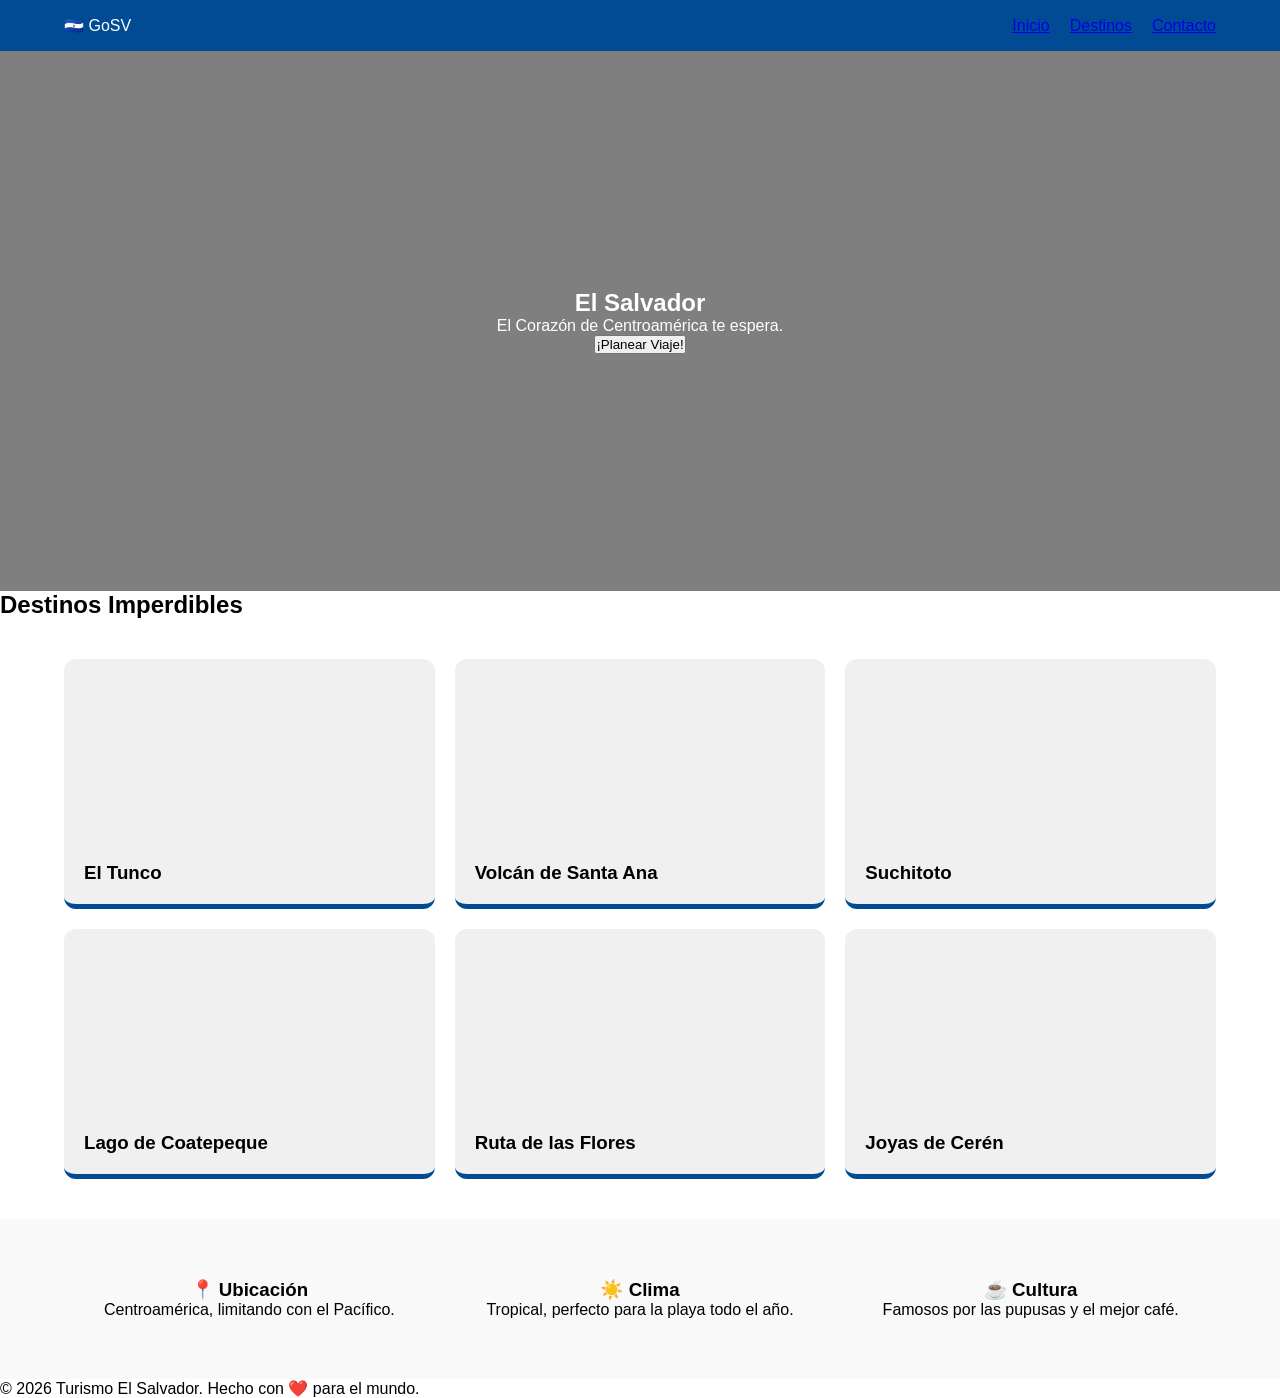
==== index.html @ c71702cb "Add files via upload" ====
<!DOCTYPE html>
<html lang="es">
<head>
    <meta charset="UTF-8">
    <meta name="viewport" content="width=device-width, initial-scale=1.0">
    <title>Explora El Salvador | Turismo</title>
    <link rel="stylesheet" href="style.css">
</head>
<body>
    <header class="navbar">
        <div class="logo">🇸🇻 GoSV</div>
        <nav>
            <ul class="nav-links">
                <li><a href="#">Inicio</a></li>
                <li><a href="#">Destinos</a></li>
                <li><a href="#">Contacto</a></li>
            </ul>
        </nav>
    </header>

    <section class="hero">
        <div class="hero-content">
            <h1>El Salvador</h1>
            <p>El Corazón de Centroamérica te espera.</p>
            <button id="btn-alerta">¡Planear Viaje!</button>
        </div>
    </section>

    <section class="gallery-container">
        <h2 class="section-title">Destinos Imperdibles</h2>
        <div class="grid-gallery">
            <div class="card"><h3>El Tunco</h3></div>
            <div class="card"><h3>Volcán de Santa Ana</h3></div>
            <div class="card"><h3>Suchitoto</h3></div>
            <div class="card"><h3>Lago de Coatepeque</h3></div>
            <div class="card"><h3>Ruta de las Flores</h3></div>
            <div class="card"><h3>Joyas de Cerén</h3></div>
        </div>
    </section>

    <section class="info-section">
        <div class="info-box">
            <h3>📍 Ubicación</h3>
            <p>Centroamérica, limitando con el Pacífico.</p>
        </div>
        <div class="info-box">
            <h3>☀️ Clima</h3>
            <p>Tropical, perfecto para la playa todo el año.</p>
        </div>
        <div class="info-box">
            <h3>☕ Cultura</h3>
            <p>Famosos por las pupusas y el mejor café.</p>
        </div>
    </section>

    <footer class="footer">
        <p>&copy; 2026 Turismo El Salvador. Hecho con ❤️ para el mundo.</p>
    </footer>

    <script src="script.js"></script>
</body>
</html>
---- style.css ----
/* Reset y Base */
* { margin: 0; padding: 0; box-sizing: border-box; font-family: sans-serif; }

/* NAVBAR (Flexbox) */
.navbar {
    display: flex;
    justify-content: space-between; /* Logo a la izq, nav a la der */
    align-items: center;
    padding: 1rem 5%;
    background: #004b93;
    color: white;
}

.nav-links {
    display: flex;
    list-style: none;
    gap: 20px;
}

/* HERO (Flexbox centrado) */
.hero {
    height: 60vh;
    display: flex;
    justify-content: center;
    align-items: center;
    text-align: center;
    background: linear-gradient(rgba(0,0,0,0.5), rgba(0,0,0,0.5)), 
                url('https://images.unsplash.com/photo-1590001140507-62f790205562?q=80&w=1200') center/cover;
    color: white;
}

/* GALERÍA (CSS Grid con auto-fit) */
.grid-gallery {
    display: grid;
    grid-template-columns: repeat(auto-fit, minmax(280px, 1fr));
    gap: 20px;
    padding: 40px 5%;
}

/* TARJETAS (Transiciones) */
.card {
    background: #f0f0f0;
    height: 250px;
    display: flex;
    align-items: flex-end;
    padding: 20px;
    border-radius: 12px;
    transition: transform 0.3s ease, box-shadow 0.3s ease, background-color 0.3s ease;
    cursor: pointer;
    border-bottom: 5px solid #004b93;
}

.card:hover {
    transform: translateY(-10px); /* Efecto visual */
    box-shadow: 0 10px 20px rgba(0,0,0,0.3);
    background-color: #e0e0e0;
}

/* INFORMACIÓN (Flexbox Wrap) */
.info-section {
    display: flex;
    flex-wrap: wrap; /* Importante para móvil */
    gap: 20px;
    padding: 40px 5%;
    background: #f9f9f9;
}

.info-box {
    flex: 1 1 300px; /* Crece, se encoge y tiene base de 300px */
    padding: 20px;
    text-align: center;
}

/* RESPONSIVIDAD (Media Queries) */

/* Móvil */
@media (max-width: 600px) {
    .navbar { flex-direction: column; }
    .grid-gallery { grid-template-columns: 1fr; }
}

/* Tablet */
@media (max-width: 900px) and (min-width: 601px) {
    .grid-gallery { grid-template-columns: repeat(2, 1fr); }
}

/* Escritorio (por defecto ya es 3+ por el auto-fit) */
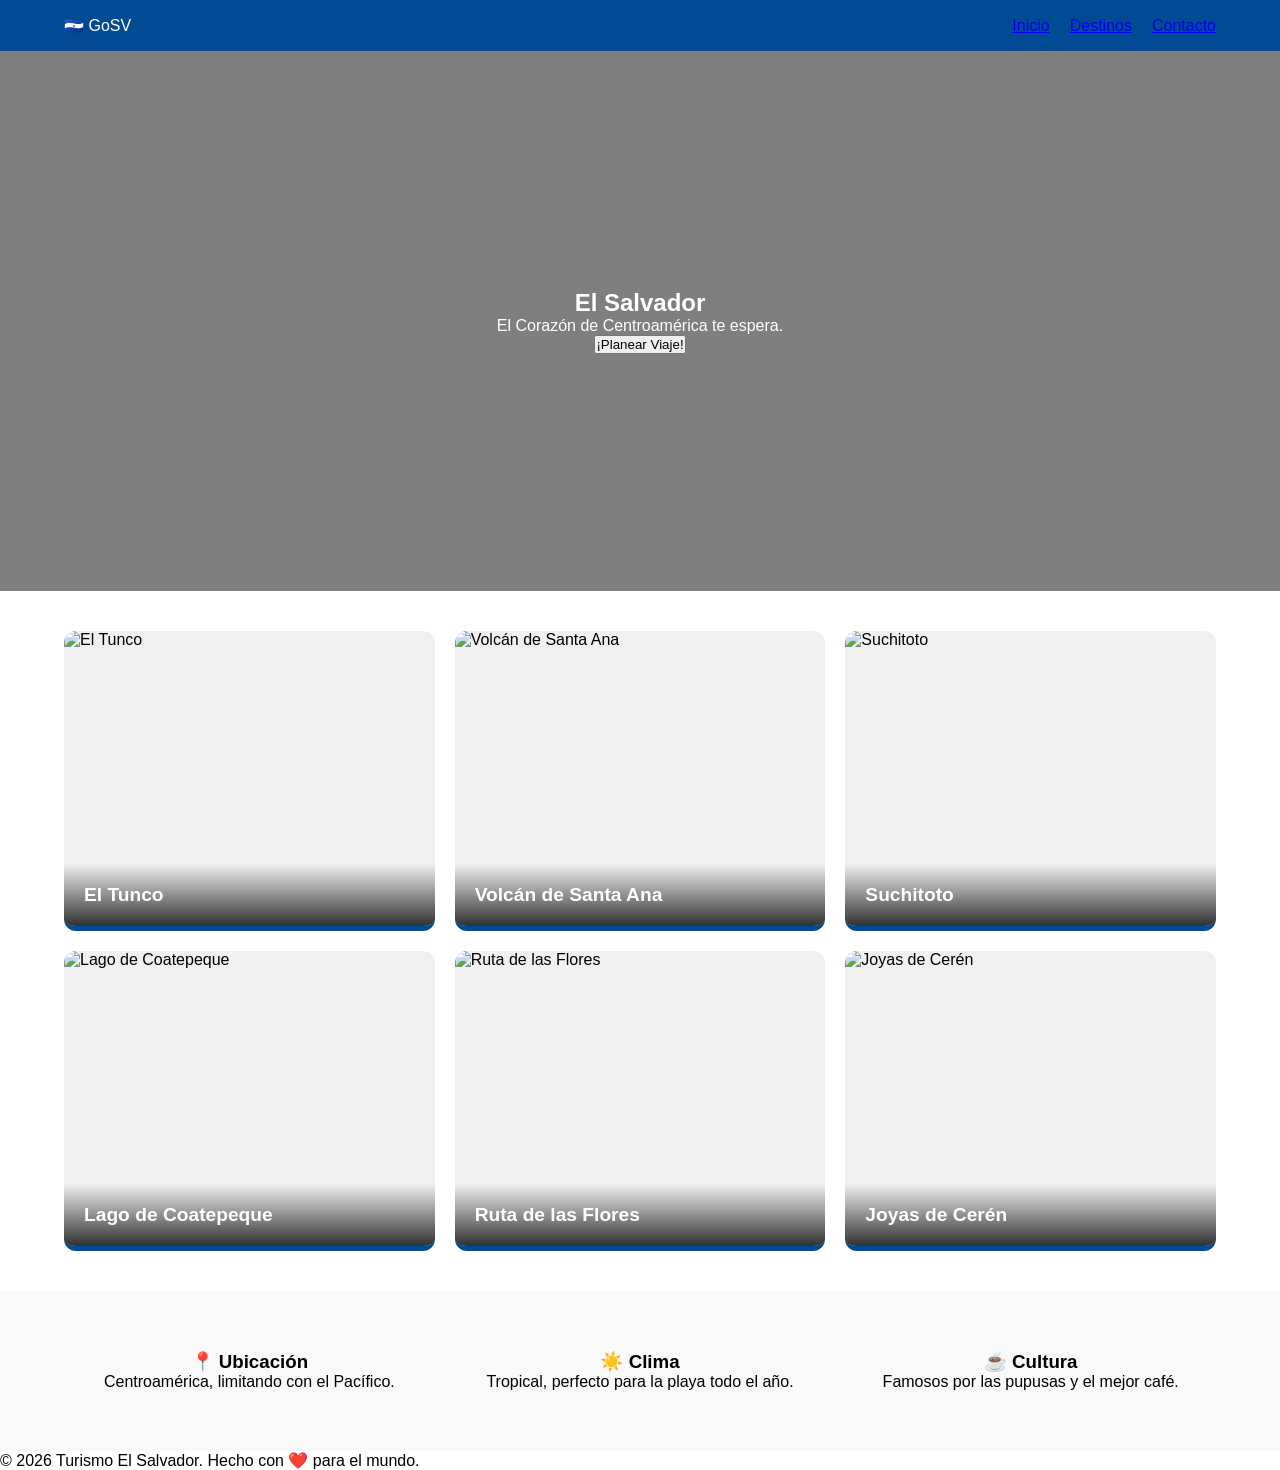
==== commit fa2fad43: "Update index.html" ====
--- a/index.html
+++ b/index.html
@@ -26,17 +26,35 @@
         </div>
     </section>
 
-    <section class="gallery-container">
-        <h2 class="section-title">Destinos Imperdibles</h2>
-        <div class="grid-gallery">
-            <div class="card"><h3>El Tunco</h3></div>
-            <div class="card"><h3>Volcán de Santa Ana</h3></div>
-            <div class="card"><h3>Suchitoto</h3></div>
-            <div class="card"><h3>Lago de Coatepeque</h3></div>
-            <div class="card"><h3>Ruta de las Flores</h3></div>
-            <div class="card"><h3>Joyas de Cerén</h3></div>
+   
+
+    <div class="grid-gallery">
+        <div class="card">
+            <img src="https://elsalvador.travel/system/wp-content/uploads/2020/01/EL-TUNCO.jpg" alt="El Tunco">
+            <div class="card-overlay"><h3>El Tunco</h3></div>
         </div>
-    </section>
+        <div class="card">
+            <img src="https://elsalvador.travel/system/wp-content/uploads/2024/06/santa-ana04.jpg" alt="Volcán de Santa Ana">
+            <div class="card-overlay"><h3>Volcán de Santa Ana</h3></div>
+        </div>
+        <div class="card">
+            <img src="https://images.unsplash.com/photo-1542385151-efd9000785a0?q=80&w=600" alt="Suchitoto">
+            <div class="card-overlay"><h3>Suchitoto</h3></div>
+        </div>
+        <div class="card">
+            <img src="https://images.unsplash.com/photo-1566996694954-90b052c413c4?q=80&w=600" alt="Lago de Coatepeque">
+            <div class="card-overlay"><h3>Lago de Coatepeque</h3></div>
+        </div>
+        <div class="card">
+            <img src="https://turismo.sv/wp-content/uploads/2019/06/ruta-de-las-flores-1.jpg" alt="Ruta de las Flores">
+            <div class="card-overlay"><h3>Ruta de las Flores</h3></div>
+        </div>
+        <div class="card">
+            <img src="https://dynamic-media-cdn.tripadvisor.com/media/photo-o/04/79/d3/d3/sitio-arqueologico-joya.jpg?w=1000&h=-1&s=1" alt="Joyas de Cerén">
+            <div class="card-overlay"><h3>Joyas de Cerén</h3></div>
+        </div>
+    </div>
+
 
     <section class="info-section">
         <div class="info-box">
@@ -59,4 +77,4 @@
 
     <script src="script.js"></script>
 </body>
-</html>+</html>
--- a/style.css
+++ b/style.css
@@ -1,4 +1,4 @@
-/* Reset y Base */
+ /* Reset y Base */
 * { margin: 0; padding: 0; box-sizing: border-box; font-family: sans-serif; }
 
 /* NAVBAR (Flexbox) */
@@ -15,6 +15,7 @@
     display: flex;
     list-style: none;
     gap: 20px;
+    color: white;
 }
 
 /* HERO (Flexbox centrado) */
@@ -84,4 +85,55 @@
     .grid-gallery { grid-template-columns: repeat(2, 1fr); }
 }
 
-/* Escritorio (por defecto ya es 3+ por el auto-fit) */+/* Modifica la clase .card y añade estas nuevas */
+.card {
+    position: relative; /* Para posicionar el texto encima */
+    background: #f0f0f0;
+    height: 300px; /* Un poco más alta para las fotos */
+    overflow: hidden; /* Corta la imagen si sobresale */
+    display: flex;
+    align-items: flex-end;
+    border-radius: 12px;
+    transition: transform 0.3s ease, box-shadow 0.3s ease;
+    cursor: pointer;
+    border-bottom: 5px solid #004b93;
+    padding: 0; /* Quitamos el padding para que la imagen llene la tarjeta */
+}
+
+.card img {
+    width: 100%;
+    height: 100%;
+    object-fit: cover; /* Ajusta la imagen sin deformarla */
+    transition: transform 0.5s ease;
+}
+
+.card:hover img {
+    transform: scale(1.1); /* Zoom suave al pasar el mouse */
+}
+
+/* Capa oscura para que el texto blanco se lea bien */
+.card-overlay {
+    position: absolute;
+    bottom: 0;
+    left: 0;
+    right: 0;
+    background: linear-gradient(transparent, rgba(0,0,0,0.8));
+    padding: 20px;
+    color: white;
+    width: 100%;
+}
+
+.card-overlay h3 {
+    margin: 0;
+    font-size: 1.2rem;
+}
+
+/* Mejora opcional para el título de la sección */
+.section-title {
+    text-align: center;
+    padding-top: 40px;
+    font-size: 2rem;
+    color: #004b93;
+}
+
+/* Escritorio (por defecto ya es 3+ por el auto-fit) */
